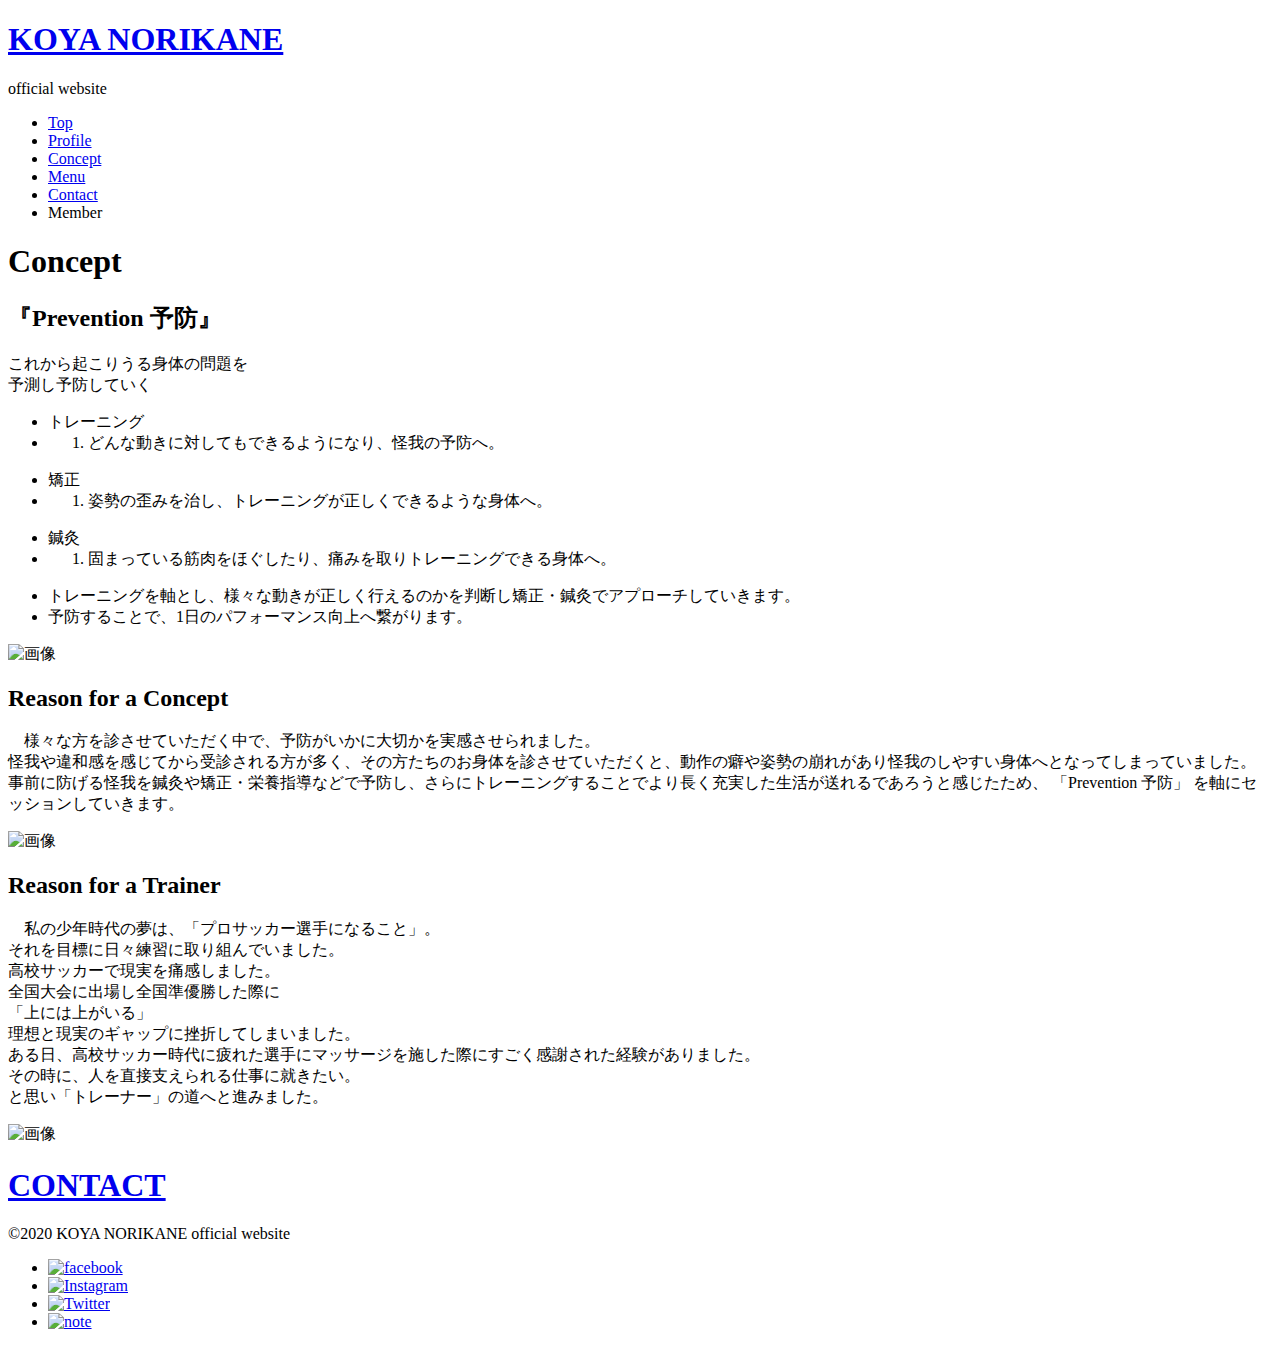
==== concept.html @ 20243c76 "Add files via upload" ====
<!DOCTYPE html>
<html lang="ja">
<head>
    <meta charset="UTF-8">
    <meta name="viewport" content="width=device-width, initial-scale=1.0">
    <title>KOYA NORIKANE</title>
    <link rel="stylesheet" href="css/concept.css">
    <link rel="stylesheet" href="css/header.css">
    <link rel="stylesheet" href="css/footer.css">
    <link rel="icon" href="img/N.png">
    <link href="https://fonts.googleapis.com/css2?family=Dosis:wght@400;700;800&family=Lato:wght@400;700&family=Noto+Sans+JP:wght@400;700&display=swap" rel="stylesheet">
</head>
<body>
    <header>
        <div class="center">
            <div class="header-surr">
                <div class="header-pr">
                    <a href="top.html">
                        <h1>KOYA NORIKANE</h1>
                    </a>
                    <p>official website</p>
                </div>
                <div class="hamburger-side">
                    <nav class="global-nav">
                        <ul class="global-nav-list">
                        <li class="global-nav-item"><a href="top.html">Top</a></li>
                        <li class="global-nav-item"><a href="profile.html">Profile</a></li>
                        <li class="global-nav-item"><a href="concept.html">Concept</a></li>
                        <li class="global-nav-item"><a href="menu.html">Menu</a></li>
                        <li class="global-nav-item"><a href="contact.html">Contact</a></li>
                        <li class="global-nav-item"><a onclick="gate();">Member</a></li>
                        </ul>
                    </nav>
                    <div class="hamburger" id="js-hamburger">
                        <span class="hamburger-line hamburger-line1"></span>
                        <span class="hamburger-line hamburger-line2"></span>
                        <span class="hamburger-line hamburger-line3"></span>
                    </div>
                    <div class="black-bg" id="js-black-bg"></div>
                </div>
            </div>
            <script src="header.js"></script>
        </div>
    </header>

    <main>
        <h1>Concept</h1>
        <section class="concept-pea">
            <div class="concept">
                <div class="concept-desc">
                    <h2>『Prevention 予防』</h2>
                    <p>これから起こりうる身体の問題を<br>
                        予測し予防していく</p>
                    <ul>
                        <li class="title">トレーニング</li>
                        <li>
                            <ol>
                                <li>
                                    どんな動きに対してもできるようになり、怪我の予防へ。
                                </li></ol>
                        </li>
                    </ul>
                    <ul>
                        <li class="title">矯正</li>
                        <li>
                            <ol>
                                <li>
                                    姿勢の歪みを治し、トレーニングが正しくできるような身体へ。
                                </li>
                            </ol>
                        </li>
                    </ul>
                    <ul>
                        <li class="title">鍼灸</li>
                        <li>
                            <ol>
                                <li>
                                    固まっている筋肉をほぐしたり、痛みを取りトレーニングできる身体へ。
                                </li>
                                </ol>
                        </li>
                    </ul>
                    <div class="concept-alpha">
                        <ul>
                            <li class="only">
                                トレーニングを軸とし、様々な動きが正しく行えるのかを判断し矯正・鍼灸でアプローチしていきます。
                            </li>
                            <li>
                                予防することで、1日のパフォーマンス向上へ繋がります。
                            </li>
                        </ul>
                    </div>
                </div>
                <div class="concept-img">
                    <img src="img/concept1.png" alt="画像">
                </div>
            </div>
        </section>

        <section class="reason-pea">
            <div class="reason">
                <div class="center">
                    <h2>Reason for a Concept</h2>
                </div>
                <div class="reason-flex">
                    <div class="reason-desc">
                        <p>
                            　様々な方を診させていただく中で、予防がいかに大切かを実感させられました。<br>
                            怪我や違和感を感じてから受診される方が多く、その方たちのお身体を診させていただくと、動作の癖や姿勢の崩れがあり怪我のしやすい身体へとなってしまっていました。
                            事前に防げる怪我を鍼灸や矯正・栄養指導などで予防し、さらにトレーニングすることでより長く充実した生活が送れるであろうと感じたため、
                            <span>「Prevention 予防」</span>
                            を軸にセッションしていきます。
                        </p>
                    </div>
                    <div class="reason-pic">
                        <img src="img/timeline_20200612_2257442.jpg" alt="画像">
                    </div>
                </div>
            </div>
        </section>

        <section class="reason-pea">
            <div class="reason">
                <div class="center">
                    <h2>Reason for a Trainer</h2>
                </div>
                <div class="reason-flex" style="
                    flex-direction:row-reverse">
                    <div class="reason-desc">
                        <p>
                            　私の少年時代の夢は、「プロサッカー選手になること」。<br>
                            それを目標に日々練習に取り組んでいました。<br>
                            高校サッカーで現実を痛感しました。<br>
                            全国大会に出場し全国準優勝した際に<br>
                            「上には上がいる」<br>
                            理想と現実のギャップに挫折してしまいました。<br>
                            ある日、高校サッカー時代に疲れた選手にマッサージを施した際にすごく感謝された経験がありました。<br>
                            その時に、人を直接支えられる仕事に就きたい。<br>
                            と思い「トレーナー」の道へと進みました。
                        </p>
                    </div>
                    <div class="reason-pic">
                        <img src="img/timeline_20200612_225845.jpg" alt="画像">
                    </div>
                </div>
            </div>
        </section>
    </main>

    
    <footer>
        <div class="footer">
            <div class="adress">
                <a href="contact.html"><h1>CONTACT</h1></a>
                <p>©︎2020 KOYA NORIKANE official website</p>
            </div>
            <div class="sns">
                <ul>
                    <li><a href="https://www.facebook.com/koya.norikane"><img src="img/facebook_logo_official.png" alt="facebook"></a></li>
                    <li><a href="https://www.instagram.com/ko_ya78fb/"><img src="img/Instagram.png" alt="Instagram"></a></li>
                    <li><a href="https://twitter.com/puu78_"><img src="img/Twitter_Social_Icon_Circle_Color.png" alt="Twitter"></a></li>
                    <li><a href="https://note.com/ko_ya78note"><img src="img/logo_symbol.png" alt="note"></a></li>
                </ul>
            </div>
        </div>
</footer>
<script src="member.js"></script>
</body>
</html>
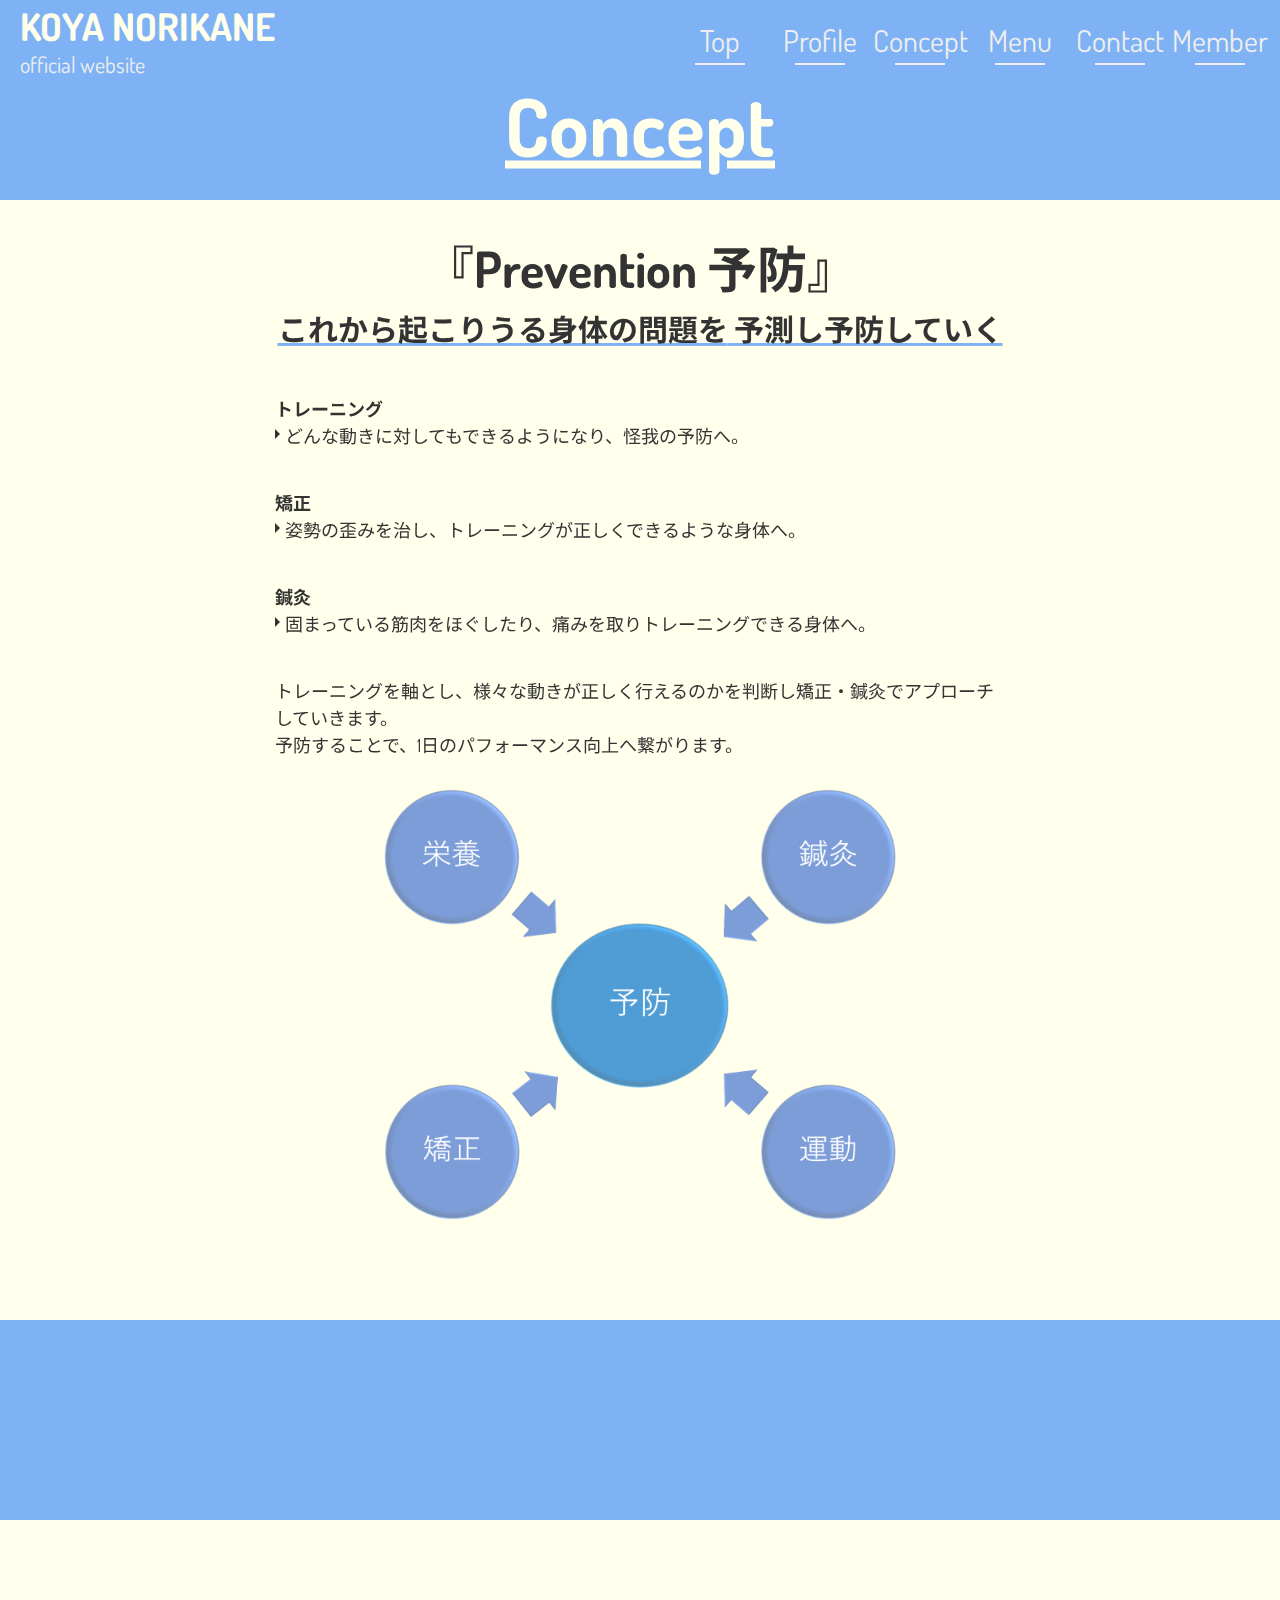
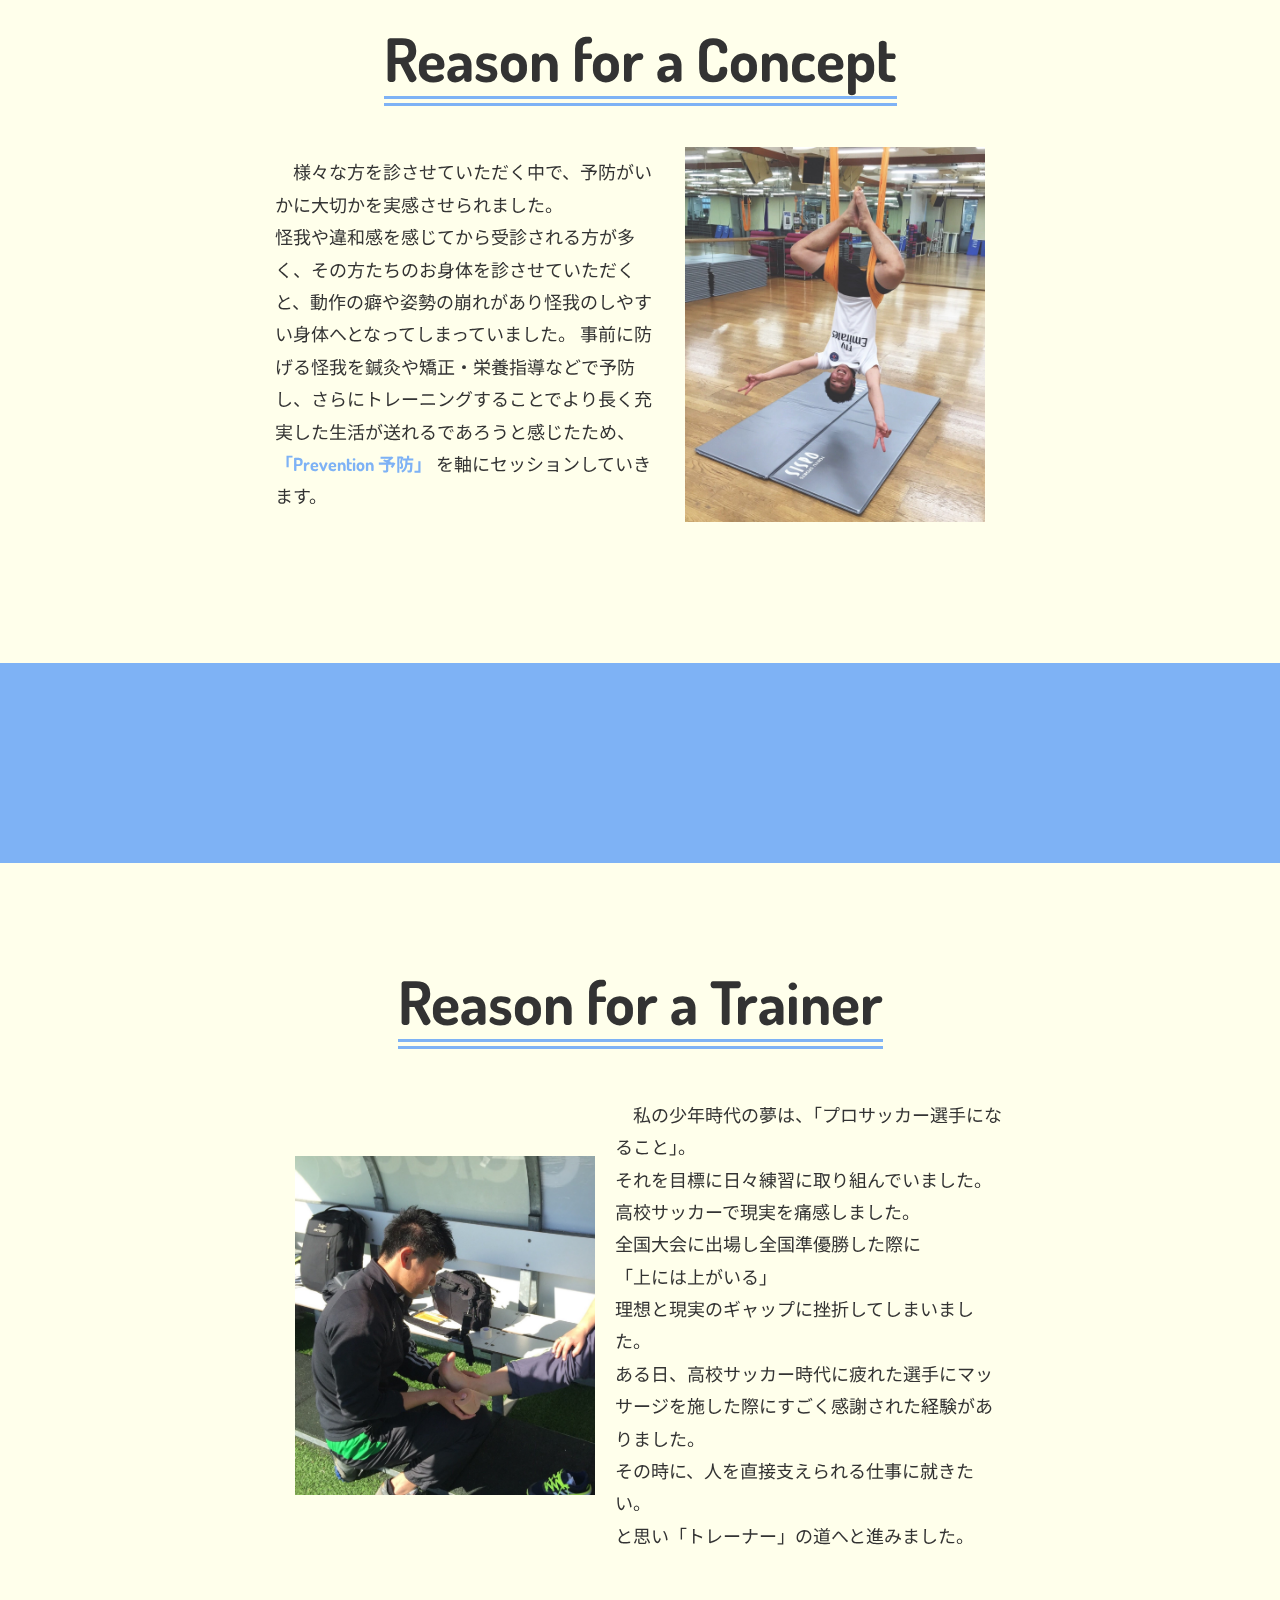
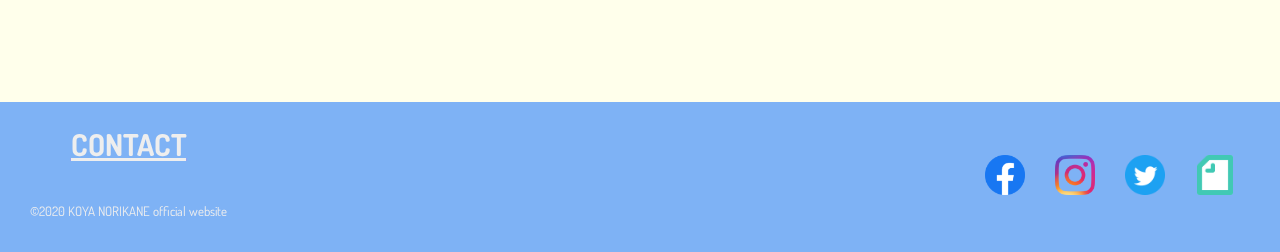
==== commit d4a1ac96: "Update concept.html" ====
--- a/concept.html
+++ b/concept.html
@@ -157,7 +157,7 @@
             <div class="sns">
                 <ul>
                     <li><a href="https://www.facebook.com/koya.norikane"><img src="img/facebook_logo_official.png" alt="facebook"></a></li>
-                    <li><a href="https://www.instagram.com/ko_ya78fb/"><img src="img/Instagram.png" alt="Instagram"></a></li>
+                    <li><a href="https://www.instagram.com/winfrey_918/"><img src="img/Instagram.png" alt="Instagram"></a></li>
                     <li><a href="https://twitter.com/puu78_"><img src="img/Twitter_Social_Icon_Circle_Color.png" alt="Twitter"></a></li>
                     <li><a href="https://note.com/ko_ya78note"><img src="img/logo_symbol.png" alt="note"></a></li>
                 </ul>
@@ -166,4 +166,4 @@
 </footer>
 <script src="member.js"></script>
 </body>
-</html>+</html>
--- a/css/concept.css
+++ b/css/concept.css
@@ -0,0 +1,184 @@
+body{
+    background-color: #7eb2f5;
+    margin: 0;
+    padding: 0;
+    font-family: 'Dosis', 'Lato', 'Noto Sans JP', '游ゴシック', 'Hiragino Kaku Gothic Pro', 'ヒラギノ角ゴ Pro W3', 'メイリオ', 'Meiryo', 'MS Pゴシック', sans-serif;
+    color: #333;
+    font-size: 16px;
+}
+
+/*                     main                        */
+main > h1{
+    font-size: 60px;
+    text-align: center;
+    color: rgb(255, 255, 235);
+    text-decoration: underline solid rgb(255, 255, 235);
+    position: fixed;
+    top: 125px;
+    left: 50%;
+    z-index: -1;
+    transform: translate(-50%, -50%);
+}
+
+/*                  concept                        */
+.concept-pea{
+    background-color: rgb(255, 255, 235);
+    margin-top: 200px;
+    z-index: 0;
+}
+.concept{
+    padding: 20px 30px;
+}
+.concept-desc h2{
+    font-size: 23px;
+    text-align: center;
+}
+.concept-desc p{
+    text-decoration: underline solid #7eb2f5;
+    text-align: center;
+    line-height: 1.8;
+}
+.concept-desc ul{
+    list-style: none;
+    margin: 20px 0;
+    padding: 0;
+    line-height: 1.8;
+}
+.concept-desc ul > .title{
+    font-weight: bold;
+}
+.concept-desc ol{
+    list-style: none;
+    padding: 0;
+}
+.concept-desc ol li{
+    position: relative;
+    padding-left: 10px;
+}
+.concept-desc ol li:before {
+    content: "";
+    position: absolute;
+    top: .35em;
+    left: 0;
+    width: 0;
+    height: 0;
+    border-width: 5px;
+    border-style: solid;
+    border-color: transparent transparent transparent #333;
+}
+.concept-alpha{
+    font-size: 16px;
+    margin-bottom: 30px;
+}
+.concept-alpha ul{
+    list-style: none;
+    padding: 0;
+    line-height: 1.8;
+}
+.concept-img img{
+    display: block;
+    width: 100%;
+}
+
+
+
+/*                     reason                    */
+.reason-pea{
+    background-color: rgb(255, 255, 235);
+}
+.reason{
+    margin: 200px auto 0;
+    padding: 20px 30px;
+}
+.reason .center{
+    text-align: center;
+}
+.reason .center > h2{
+    font-size: 30px;
+    display: inline-block;
+    border-bottom: 10px double #7eb2f5;
+}
+.reason-desc{
+    margin: 0 auto;
+    line-height: 1.8;
+}
+.reason-desc p{
+    margin: 20px auto;
+}
+.reason-desc span{
+    font-weight: bold;
+    font-size: 18px;
+    color: #7eb2f5;
+}
+.reason-pic img{
+    display: block;
+    width: 100%;
+    margin: 0 auto;
+}
+/* .reason-flex:nth-child(even){
+    flex-direction: row-reverse;
+} */
+
+
+
+
+
+@media(min-width: 730px){
+    main > h1{
+        font-size: 80px;
+    }
+    /*                concept                      */
+    .concept{
+        padding: 30px 0 100px;
+        width: 730px;
+        margin: 0 auto;
+    }
+    .concept-desc > h2{
+        font-size: 50px;
+        font-weight: bold;
+        text-align: center;
+    }
+    .concept-desc p{
+        font-size: 30px;
+        font-weight: bold;
+    }
+    .concept-desc p br{
+        display: none;
+    }
+    .concept-desc ul{
+        line-height: 1.5;
+        font-size: 18px;
+        padding: 20px 0 0;
+    }
+    .concept-img img{
+        width: 40vw;
+        margin: 0 auto;
+    }
+
+
+    /*                 reason                   */
+    .reason{
+        padding: 100px 0;
+    }
+    .reason-flex{
+        display: flex;
+        padding: 30px 0;
+        width: 730px;
+        margin: 0 auto;
+        align-items: center;
+        justify-content: space-between;
+    }
+    .reason .center > h2{
+        font-size: 60px;
+        display: inline-block;
+        border-bottom: 10px double #7eb2f5;
+    }
+    .reason-desc p{
+        line-height: 1.8;
+        font-size: 18px;
+    }
+    .reason-pic img{
+        width: 300px;
+        margin: 0 20px;
+    }
+}--- a/css/header.css
+++ b/css/header.css
@@ -0,0 +1,231 @@
+*{
+    margin: 0;
+}
+header{
+    position: fixed;
+    left: 0;
+    top: 0;
+    width: 100%;
+    background-color: #7eb2f5;
+    height: 80px;
+    z-index: 50;
+}
+.header-pr{
+    display: block;
+    color: rgb(255, 255, 235);
+    margin: auto 0 auto 10px;
+}
+.header-pr a{
+    text-decoration: none;
+    color: rgb(255, 255, 235);
+}
+.header-pr h1{
+    font-size: 35px;
+    padding: 5px 10px 0;
+}
+.header-pr p{
+    font-size: 20px;
+    padding: 0 10px;
+}
+.global-nav{
+    position: fixed;
+    right: -320px;
+    top: 0;
+    width: 300px;
+    height: 100vh;
+    padding-top: 40px;
+    transition: all .6s;
+    z-index: 200;
+    overflow-y: auto;
+    background-color: #eee;
+}
+.hamburger{
+    position: absolute;
+    right: 10px;
+    top: 15px;
+    width: 50px;
+    height: 50px;
+    cursor: pointer;
+    z-index: 300;
+}
+.global-nav-list{
+    margin: 0;
+    padding: 0;
+    list-style: none;
+}
+.global-nav-item{
+    text-align: center;
+    padding: 0 14px;
+}
+.global-nav-item a{
+    display: block;
+    padding: 8px 0;
+    border-bottom: 1px solid #7eb2f5;
+    text-decoration: none;
+    color: #333;
+    line-height: 3;
+    font-size: 25px;
+}
+.global-nav-item a:hover{
+    background-color: #7eb2f5;
+    color: #fff;
+    opacity: 0.8;
+}
+.hamburger-line{
+    position: absolute;
+    left: 13px;
+    width: 24px;
+    height: 2px;
+    background-color: #333;
+    transition: all .6s;
+}
+.hamburger-line1{
+    top: 14px;
+}
+.hamburger-line2{
+    top: 24px;
+}
+.hamburger-line3{
+    top: 34px;
+}
+.hamburger:hover{
+    background-color: #b9d3f5;
+    border-radius: 50%;
+}
+.black-bg{
+    position: fixed;
+    left: 0;
+    top: 0;
+    width: 100vw;
+    height: 100vh;
+    z-index: 100;
+    background-color: #000;
+    opacity: 0;
+    visibility: hidden;
+    transition: all .6s;
+    cursor: pointer;
+}
+.nav-open .global-nav{
+    right: 0;
+}
+.nav-open .black-bg{
+    opacity: .8;
+    visibility: visible;
+}
+.nav-open .hamburger-line1{
+    transform: rotate(45deg);
+    top: 25px;
+}
+.nav-open .hamburger-line2{
+    width: 0;
+    left: 50%;
+}
+.nav-open .hamburger-line3{
+    transform: rotate(-45deg);
+    top: 25px;
+}
+
+@media(min-width: 800px){
+    .global-nav{
+        transition: all .01s;
+    }
+    .hamburger-line{
+        transition: all .01s;
+    }
+    .black-bg{
+        transition: all .01s;
+    }
+}
+
+@media(min-width: 830px){
+    header{
+        background-color: #7eb2f5;
+        height: auto;
+    }
+    header .center{
+        margin: 0 auto;
+        max-width: 1300px;
+    }
+    .header-surr{
+        display: flex;
+        margin: 0;
+        justify-content: space-between;
+    }
+    .header-pr{
+        display: block;
+        color: #eee;
+        text-align: start;
+        margin: auto 0 auto 20px;
+    }
+    .header-pr h1{
+        font-size: 29px;
+        padding: 0;
+    }
+    .header-pr p{
+        padding: 0;
+    }
+    .hamburger{
+        visibility: hidden;
+    }
+    .global-nav{
+        position: relative;
+        right: auto;
+        width: 100%;
+        padding-top: 0;
+        z-index: 200;
+        overflow-y: visible;
+        height: 100%;
+        background-color: #7eb2f5;
+    }
+    .global-nav-list{
+        display: flex;
+    }
+    .global-nav-item{
+        padding: 0;
+    }
+    .global-nav-item a{
+        font-size: 24px;
+        position: relative;
+        display: inline-block;
+        line-height: 80px;
+        width: 100px;
+        padding: 0;
+        border: 0;
+        color: #eee;
+    }
+    .global-nav-list a:hover{
+        background-color: #7eb2f5;
+        opacity: 0.8;
+        cursor: pointer;
+    }
+    .global-nav-list a::after{
+        position: absolute;
+        bottom: 15px;
+        left: 0;
+        content: '';
+        width: 100%;
+        height: 2px;
+        background: #eee;
+        transform: scale(0.5, 1);
+        transform-origin: center top;
+        transition: transform .3s;
+    }
+    .global-nav-list a:hover::after{
+        transform: scale(1, 1);
+    }
+    .global-nav{
+        margin-left: auto;
+        margin-right: 10px;
+    }
+}
+@media(min-width: 900px){
+    .header-pr h1{
+        font-size: 38px;
+    }
+    .header-pr p{
+        font-size: 22px;
+    }
+    .global-nav-item a{
+        font-size: 30px;
+    }
+}--- a/css/footer.css
+++ b/css/footer.css
@@ -0,0 +1,71 @@
+footer{
+    background-color: #7eb2f5;
+    height: 200px;
+    display: flex;
+    justify-content: center;
+    position: relative;
+    z-index: 10;
+}
+.footer{
+    margin: auto 30px;
+    text-align: center;
+    max-width: 1300px;
+}
+.adress h1{
+    font-size: 30px;
+    color: #eee;
+    margin-bottom: 20px;
+    text-decoration: underline #eee;
+}
+.adress p{
+    margin: 0;
+    color: #eee;
+    font-size: 13px;
+    margin-bottom: 30px;
+}
+.sns{
+    display: flex;
+    justify-content: center;
+}
+.sns ul{
+    list-style: none;
+    display: flex;
+    padding: 0;
+    margin: 0;
+}
+.sns ul a{
+    display: block;
+    text-decoration: none;
+    width: 70px;
+    text-align: center;
+}
+.sns ul a img{
+    margin: 0 auto;
+    height: 40px;
+    cursor: pointer;
+    transition-duration: 0.3s;
+}
+.sns a img:hover{
+    opacity: 0.6;
+    transition-duration: 0.3s;
+}
+
+
+@media(min-width: 730px){
+    footer{
+        height: 150px;
+    }
+    .footer{
+        display: flex;
+        width: 100%;
+        }
+        .sns{
+        margin-left: auto;
+        }
+        .sns li{
+            margin: auto;
+        }
+        .adress h1{
+            margin: 20px 0 40px;
+        }
+    }